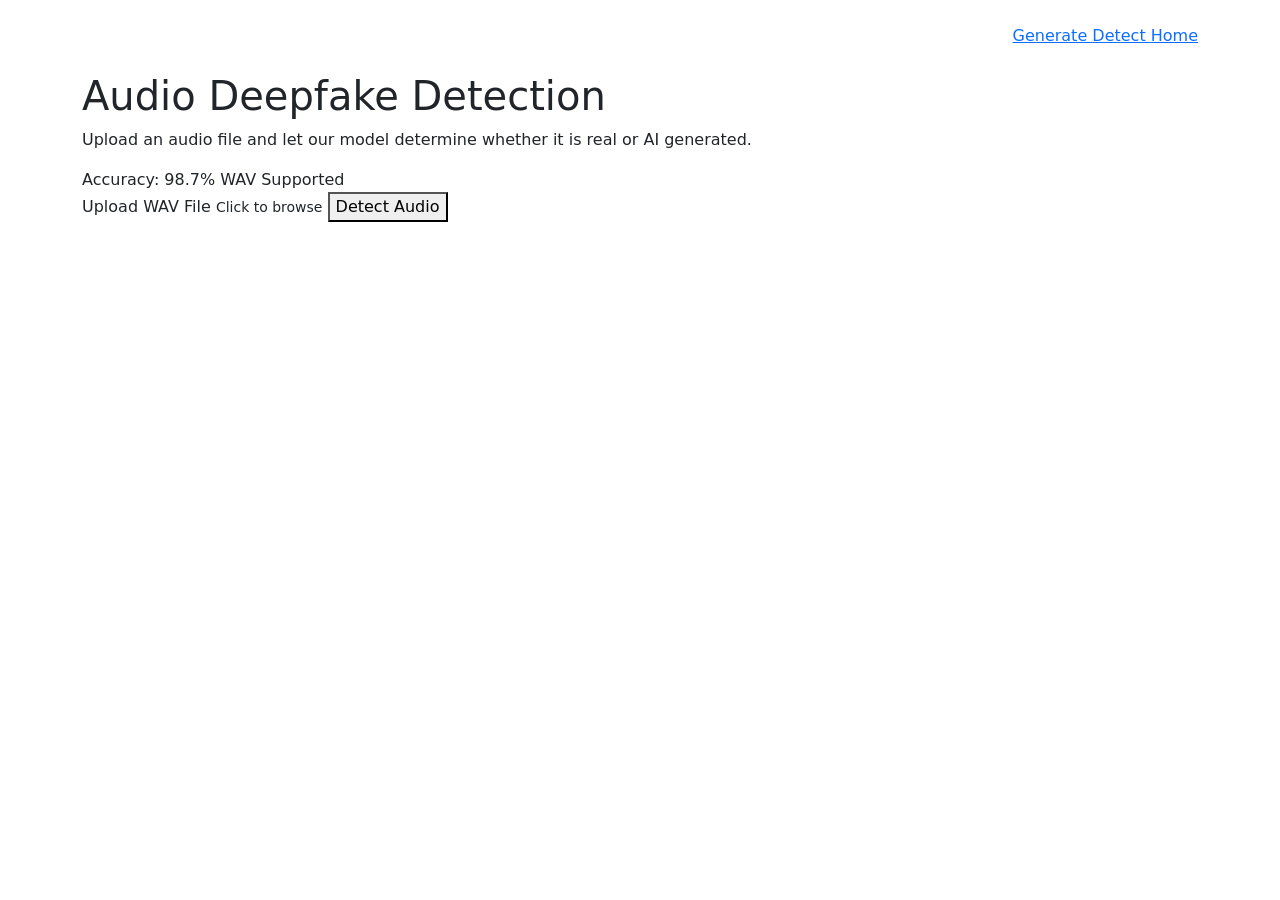
==== ملفات/web/audio-deepfake-web/pages/detection.html @ 6e1ce874 "Add detection page and update homepage" ====
<!DOCTYPE html>
<html lang="en">

<head>

    <meta charset="UTF-8">

    <meta name="viewport" content="width=device-width, initial-scale=1.0">

    <title>
        Audio Detection
    </title>

    <link rel="stylesheet" href="../css/style.css">

    <link rel="stylesheet" href="../css/detection.css">

    <link href="https://cdn.jsdelivr.net/npm/bootstrap@5.3.8/dist/css/bootstrap.min.css" rel="stylesheet">

</head>

<body>

    <nav class="navbar navbar-expand-lg navbar-dark py-3">

        <div class="container">

            <a class="navbar-brand fw-bold" href="../index.html">

                Audio Deepfake Studio

            </a>
            <div class="nav-links">

                <a href="generate.html" class="voice-nav">
                    Generate
                </a>

                <a href="detection.html" class="voice-nav">
                    Detect
                </a>

                <a href="../index.html" class="home-nav">
                    Home
                </a>

            </div>

        </div>

    </nav>

    <section class="detection-section">

        <div class="container">

            <div class="detection-header">

                <h1>

                    Audio Deepfake Detection

                </h1>

                <p>

                    Upload an audio file and let our model determine
                    whether it is real or AI generated.

                </p>

                <div class="model-info">

                    <span>

                        Accuracy: 98.7%

                    </span>

                    <span>

                        WAV Supported

                    </span>

                </div>

            </div>

            <div class="detect-card">

                <label for="audioFile" class="upload-box">

                    <span id="fileName">

                        Upload WAV File

                    </span>

                    <small>

                        Click to browse

                    </small>

                </label>

                <input type="file" id="audioFile" accept=".wav" hidden>

                <button id="detectBtn" class="detect-btn">

                    Detect Audio

                </button>

            </div>

            <div id="resultCard" class="result-card" style="display:none;">

                <h2>
                    Detection Result
                </h2>

                <div id="predictionBadge" class="fake-badge">

                    Waiting For Analysis

                </div>

                <div class="confidence-section">

                    <h3>
                        Confidence
                    </h3>

                    <div class="progress">

                        <div id="confidenceBar" class="progress-bar" style="width:0%;">
                        </div>

                    </div>

                    <p id="confidenceValue">

                        --

                    </p>

                </div>

                <div class="probabilities">

                    <div class="prob-card">

                        <h4>
                            Real
                        </h4>

                        <span id="realScore">

                            --

                        </span>

                    </div>

                    <div class="prob-card">

                        <h4>
                            Fake
                        </h4>

                        <span id="fakeScore">

                            --

                        </span>

                    </div>

                </div>

                <audio id="previewAudio" controls class="w-100 mt-4">
                </audio>

                <div class="result-actions">

                    <button id="clearDetection">

                        Clear

                    </button>

                </div>

            </div>

        </div>

    </section>

    <script src="../js/detection.js"></script>

</body>

</html>
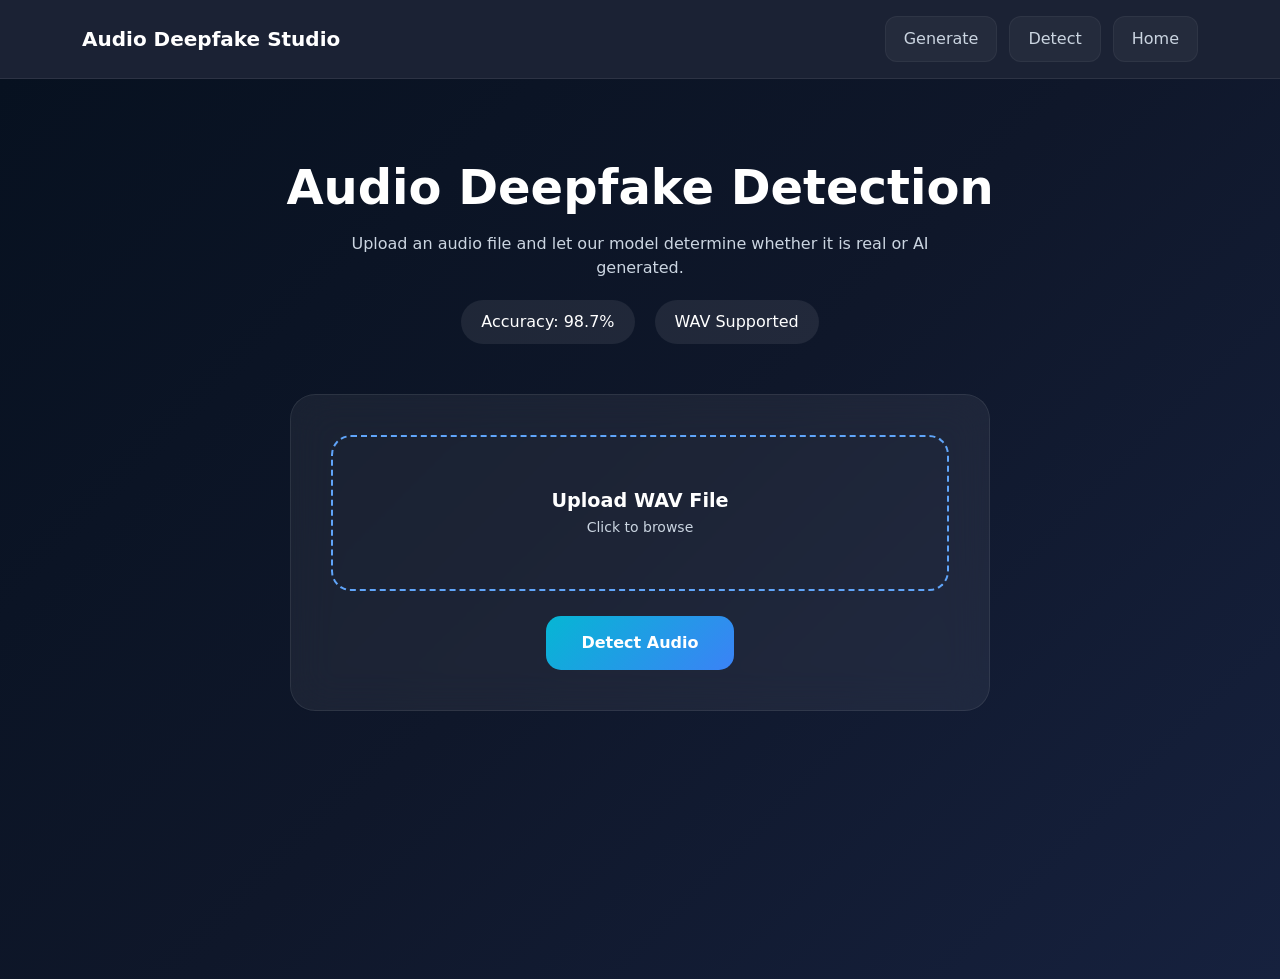
==== commit 2600f52c: "Fix Vercel CSS paths" ====
--- a/ملفات/web/audio-deepfake-web/pages/detection.html
+++ b/ملفات/web/audio-deepfake-web/pages/detection.html
@@ -11,9 +11,9 @@
         Audio Detection
     </title>
 
-    <link rel="stylesheet" href="../css/style.css">
-
-    <link rel="stylesheet" href="../css/detection.css">
+    <link rel="stylesheet" href="../CSS/style.css">
+
+    <link rel="stylesheet" href="../CSS/detection.css">
 
     <link href="https://cdn.jsdelivr.net/npm/bootstrap@5.3.8/dist/css/bootstrap.min.css" rel="stylesheet">
 
--- a/ملفات/web/audio-deepfake-web/CSS/style.css
+++ b/ملفات/web/audio-deepfake-web/CSS/style.css
@@ -0,0 +1,907 @@
+    body {
+
+        background:
+            linear-gradient(135deg,
+                #f8f6ff,
+                #eef7ff);
+
+        overflow-x: hidden;
+    }
+
+    .navbar-brand {
+
+        color: #6d5dfc !important;
+    }
+
+    .nav-link {
+
+        font-weight: 500;
+        margin-left: 15px;
+
+        position: relative;
+
+        z-index: 1;
+
+        overflow: hidden;
+
+        border-radius: 999px;
+
+        transition: .35s ease;
+    }
+
+    .nav-link::before {
+
+        content: "";
+
+        position: absolute;
+
+        inset: 0;
+
+        background: rgba(255, 255, 255, .15);
+
+        border-radius: 999px;
+
+        transform: scaleX(0);
+
+        transform-origin: center;
+
+        transition: transform .35s ease;
+
+        z-index: -1;
+    }
+
+    .nav-link:hover::before {
+
+        transform: scaleX(1);
+        background: rgba(205, 180, 255, .35);
+    }
+
+    .navbar {
+
+        position: absolute;
+
+        width: 100%;
+
+        z-index: 1000;
+    }
+
+    .navbar-brand,
+    .nav-link {
+
+        color: white !important;
+    }
+
+    /* ================= Overlay ================= */
+
+    #voiceOverlay {
+
+        position: fixed;
+
+        inset: 0;
+
+        z-index: 99999;
+
+        display: flex;
+
+        justify-content: center;
+
+        align-items: center;
+
+        background: rgba(10, 10, 30, .7);
+
+        backdrop-filter: blur(15px);
+    }
+
+
+
+    /* ================= Card ================= */
+
+    .voice-selection-card {
+
+        position: relative;
+
+        width: 650px;
+
+        max-width: 90%;
+
+        padding: 25px;
+
+        border-radius: 25px;
+
+        background: rgba(255, 255, 255, .10);
+
+        backdrop-filter: blur(20px);
+
+        border: 1px solid rgba(255, 255, 255, .15);
+
+        text-align: center;
+
+        box-shadow:
+            0 20px 60px rgba(0, 0, 0, .25);
+    }
+
+    .voice-selection-card h1 {
+
+        color: white;
+
+        font-size: 2.6rem;
+
+        margin-bottom: 5px;
+    }
+
+    .voice-selection-card p {
+
+        color: rgba(255, 255, 255, .75);
+
+        margin-bottom: 20px;
+    }
+
+    /* ================= Voice List ================= */
+
+    .voice-list {
+
+        display: flex;
+
+        flex-direction: column;
+
+        gap: 12px;
+
+        margin-bottom: 65px;
+    }
+
+    .voice-item {
+
+        display: flex;
+
+        align-items: center;
+
+        gap: 15px;
+
+        padding: 10px 18px;
+
+        border-radius: 999px;
+
+        cursor: pointer;
+
+        transition: .3s;
+
+        background: rgba(255, 255, 255, .08);
+    }
+
+    .voice-item:hover {
+
+        transform: translateX(8px);
+
+        background:
+            linear-gradient(135deg,
+                #7C5CFC,
+                #5EC8FF);
+    }
+
+    .voice-item img {
+
+        width: 45px;
+
+        height: 45px;
+
+        border-radius: 50%;
+
+        object-fit: cover;
+    }
+
+    .voice-item span {
+
+        color: white;
+
+        font-size: 1.15rem;
+
+        font-weight: 500;
+    }
+
+    /* ================= Custom Voice ================= */
+
+    .custom-voice {
+
+        justify-content: center;
+    }
+
+    .custom-voice i {
+
+        color: white;
+
+        font-size: 1.2rem;
+    }
+
+    /* ================= Home Button ================= */
+
+    .home-btn {
+
+        position: absolute;
+
+        right: 20px;
+
+        bottom: 15px;
+
+        padding: 10px 22px;
+
+        border: none;
+
+        border-radius: 999px;
+
+        background:
+            linear-gradient(135deg,
+                #7C5CFC,
+                #5EC8FF);
+
+        color: white;
+
+        text-decoration: none;
+
+        font-size: .95rem;
+    }
+
+    .home-btn:hover {
+
+        transform: translateY(-2px);
+    }
+
+    /* ================= Hero Section ================= */
+
+    .hero-section {
+
+        position: relative;
+
+        min-height: 100vh;
+
+        min-height: 100vh;
+
+        background:
+            linear-gradient(rgba(10, 15, 35, .45),
+                rgba(10, 15, 35, .45)),
+            url("../assets/images/background.png") no-repeat fixed;
+
+        background-size: cover;
+
+        background-position: center;
+    }
+
+    .hero-section h1 {
+
+        color: #ffffff;
+
+        text-shadow:
+            0 4px 20px rgba(0, 0, 0, .45);
+    }
+
+    .hero-section p {
+
+        color: #ffffff;
+
+        font-size: 1.3rem;
+
+        text-shadow:
+            0 2px 12px rgba(0, 0, 0, .55);
+
+        max-width: 650px;
+    }
+
+    .hero-buttons {
+
+        display: flex;
+
+        gap: 15px;
+
+        margin-top: 25px;
+
+        flex-wrap: wrap;
+    }
+
+    .demo-btn {
+
+        padding: 14px 28px;
+
+        border-radius: 12px;
+
+        text-decoration: none;
+
+        font-weight: 600;
+
+        color: white;
+
+        border: 2px solid rgba(255, 255, 255, .25);
+
+        transition: .3s;
+    }
+
+    .demo-btn:hover {
+
+        transform: translateY(-3px);
+
+        background: rgba(255, 255, 255, .08);
+
+        color: white;
+    }
+
+
+    /* ================= Services Section ================= */
+
+    .services-section {
+        position: relative;
+        padding: 120px 0;
+        overflow: hidden;
+
+        background:
+            radial-gradient(circle at 10% 20%, rgba(124, 92, 252, 0.45), transparent 28%),
+            radial-gradient(circle at 90% 70%, rgba(94, 200, 255, 0.38), transparent 30%),
+            linear-gradient(135deg, #14112e 0%, #1b2450 45%, #123a5f 100%);
+    }
+
+    .services-section .container {
+        position: relative;
+        z-index: 2;
+    }
+
+    .services-badge {
+        display: inline-block;
+
+        background: rgba(255, 255, 255, 0.14);
+        color: #ffffff;
+
+        padding: 10px 20px;
+        border-radius: 999px;
+
+        font-size: 14px;
+        font-weight: 700;
+        letter-spacing: 1px;
+
+        border: 1px solid rgba(255, 255, 255, 0.25);
+        backdrop-filter: blur(12px);
+    }
+
+    .services-section h2 {
+        color: #ffffff;
+        font-size: 42px;
+    }
+
+    .services-section .text-muted {
+        color: rgba(255, 255, 255, 0.75) !important;
+    }
+
+    .service-card {
+        height: 100%;
+
+        background: rgba(255, 255, 255, 0.12);
+        color: #ffffff;
+
+        padding: 45px 32px;
+        border-radius: 32px;
+
+        text-align: center;
+
+        border: 1px solid rgba(255, 255, 255, 0.18);
+        backdrop-filter: blur(18px);
+
+        box-shadow: 0 25px 70px rgba(0, 0, 0, 0.22);
+
+        transition: 0.35s ease;
+    }
+
+    .service-card:hover {
+        transform: translateY(-14px);
+
+        background: linear-gradient(135deg, #7C5CFC, #5EC8FF);
+
+        box-shadow: 0 35px 90px rgba(94, 200, 255, 0.28);
+    }
+
+    .service-icon {
+        width: 92px;
+        height: 92px;
+
+        margin: 0 auto 26px;
+
+        border-radius: 28px;
+
+        display: flex;
+        justify-content: center;
+        align-items: center;
+
+        background: rgba(255, 255, 255, 0.18);
+
+        border: 1px solid rgba(255, 255, 255, 0.25);
+    }
+
+    .service-icon i {
+        font-size: 38px;
+        color: #ffffff;
+    }
+
+    .service-card h3 {
+        color: #ffffff;
+
+        margin-bottom: 18px;
+
+        font-size: 30px;
+        font-weight: 800;
+    }
+
+    .service-card p {
+        color: rgba(255, 255, 255, 0.78);
+
+        font-size: 17px;
+        line-height: 1.8;
+    }
+
+    .service-card:hover h3,
+    .service-card:hover p {
+        color: #ffffff;
+    }
+
+    /* ================= Portfolio ================= */
+
+    .portfolio-section {
+
+        padding: 120px 0;
+
+        background:
+            linear-gradient(180deg,
+                #f3f6ff 0%,
+                #edf2ff 50%,
+                #f3f6ff 100%);
+    }
+
+    .portfolio-badge {
+
+        background: #7C5CFC;
+
+        color: white;
+
+        padding: 10px 18px;
+
+        border-radius: 999px;
+
+        font-size: 14px;
+
+        font-weight: 600;
+    }
+
+    .source-text-card {
+
+        background: white;
+
+        padding: 35px;
+
+        border: 2px solid rgba(124, 92, 252, .15);
+
+        border-radius: 30px;
+
+        box-shadow:
+            0 20px 50px rgba(124, 92, 252, .08);
+
+        text-align: center;
+    }
+
+    .source-text-card h3 {
+
+        margin-bottom: 20px;
+
+        color: #1E293B;
+
+        font-weight: 700;
+    }
+
+    .source-text-card p {
+
+        font-size: 18px;
+
+        line-height: 1.9;
+
+        color: #475569;
+
+        max-width: 900px;
+
+        margin: auto;
+    }
+
+    .voice-card {
+
+        background: rgba(255, 255, 255, .55);
+
+        backdrop-filter: blur(12px);
+
+        border: 1px solid rgba(124, 92, 252, .15);
+
+        padding: 30px;
+
+        border-radius: 30px;
+
+        text-align: center;
+
+        transition: .35s ease;
+
+        box-shadow:
+            0 15px 40px rgba(124, 92, 252, .08);
+
+        height: 400px;
+
+        display: flex;
+
+        flex-direction: column;
+    }
+
+    .voice-card:hover {
+
+        transform: translateY(-8px);
+
+        border-color: #7C5CFC;
+
+        box-shadow:
+            0 20px 50px rgba(124, 92, 252, .15);
+    }
+
+    .voice-avatar {
+
+        width: 120px;
+
+        height: 120px;
+
+        border-radius: 50%;
+
+        object-fit: cover;
+
+        margin: 0 auto 20px;
+
+        border: 4px solid rgba(124, 92, 252, .15);
+
+        display: block;
+    }
+
+    .voice-card h4 {
+        margin-top: 10px;
+
+        margin-bottom: 20px;
+
+        font-weight: 700;
+
+        color: #1E293B;
+    }
+
+    .custom-card p {
+
+        color: #64748B;
+
+        margin: 10px 0 20px;
+    }
+
+    .voice-card audio {
+        width: 100%;
+        margin-top: auto;
+    }
+
+    .custom-avatar {
+        width: 120px;
+        height: 120px;
+        border-radius: 50%;
+        margin: auto;
+        margin-bottom: 20px;
+
+        display: flex;
+        justify-content: center;
+        align-items: center;
+
+        background: linear-gradient(135deg, #7C5CFC, #5EC8FF);
+
+        box-shadow:
+            0 15px 35px rgba(124, 92, 252, .35);
+    }
+
+    .custom-card {
+
+        display: flex;
+
+        flex-direction: column;
+
+        justify-content: center;
+
+        align-items: center;
+
+        text-align: center;
+    }
+
+    .custom-avatar i {
+        font-size: 50px;
+        color: white;
+    }
+
+    .custom-card .btn {
+
+        margin-top: 15px;
+
+        border-radius: 12px;
+
+        padding: 12px 24px;
+    }
+
+    .journey-section {
+
+        padding: 140px 0;
+
+        background:
+            linear-gradient(135deg,
+                #0f172a,
+                #111827,
+                #1e293b);
+
+        overflow: hidden;
+    }
+
+    .journey-header {
+
+        text-align: center;
+
+        margin-bottom: 100px;
+    }
+
+    .journey-header h2 {
+
+        color: white;
+
+        font-size: 42px;
+
+        margin-top: 20px;
+
+        font-weight: 700;
+    }
+
+    .journey-badge {
+
+        background: #06b6d4;
+
+        color: white;
+
+        padding: 10px 18px;
+
+        border-radius: 999px;
+
+        font-size: 14px;
+
+        font-weight: 600;
+    }
+
+    .journey-timeline {
+
+        position: relative;
+
+        width: 100%;
+
+        max-width: 1100px;
+
+        margin: auto;
+
+        height: 700px;
+    }
+
+    /*الخطوط*/
+    .journey-line {
+        position: absolute;
+        display: block;
+        background: linear-gradient(90deg, #38bdf8, #8b5cf6);
+        z-index: 1;
+        border-radius: 999px;
+        box-shadow: 0 0 18px rgba(56, 189, 248, .35);
+        z-index: 1;
+    }
+
+    .line-1 {
+        top: 70px;
+        left: 140px;
+        right: 140px;
+        height: 4px;
+    }
+
+    .line-2 {
+        top: 143px;
+        right: 70px;
+        width: 4px;
+        height: 105px;
+        background: linear-gradient(180deg, #8b5cf6, #38bdf8);
+    }
+
+    .line-3 {
+        top: 320px;
+        left: 140px;
+        right: 140px;
+        height: 4px;
+    }
+
+    .line-4 {
+        top: 393px;
+        left: 70px;
+        width: 4px;
+        height: 105px;
+        background: linear-gradient(180deg, #38bdf8, #8b5cf6);
+    }
+
+    .line-5 {
+        top: 570px;
+        left: 140px;
+        right: 140px;
+        height: 4px;
+    }
+
+    /* الدوائر */
+
+    .journey-node {
+        z-index: 5;
+        position: absolute;
+    }
+
+    .node-1 {
+        top: 0;
+        left: 0;
+    }
+
+    .node-2 {
+        top: 0;
+        right: 0;
+    }
+
+    .node-3 {
+        top: 250px;
+        left: 0;
+    }
+
+    .node-4 {
+        top: 250px;
+        right: 0;
+    }
+
+    .node-5 {
+        top: 500px;
+        left: 0;
+    }
+
+    .node-6 {
+        top: 500px;
+        right: 0;
+    }
+
+    .journey-node img {
+
+        position: relative;
+        z-index: 10;
+        width: 140px;
+
+        height: 140px;
+
+        border-radius: 50%;
+
+        object-fit: cover;
+
+        border: 4px solid #38bdf8;
+
+        cursor: pointer;
+
+        transition: .4s;
+
+        box-shadow:
+            0 0 30px rgba(56, 189, 248, .25);
+    }
+
+    .journey-node:hover img {
+
+        transform: scale(2.15);
+
+        box-shadow:
+            0 0 50px rgba(56, 189, 248, .6);
+    }
+
+    /* Popup */
+
+    .journey-popup {
+
+        position: absolute;
+
+        z-index: 999;
+
+        bottom: 170px;
+
+        left: 50%;
+
+        transform:
+            translateX(-50%);
+
+        width: 260px;
+
+        background: white;
+
+        padding: 18px;
+
+        border-radius: 20px;
+
+        text-align: center;
+
+        opacity: 0;
+
+        visibility: hidden;
+
+        transition: .3s;
+    }
+
+    .journey-node:hover .journey-popup {
+
+        opacity: 1;
+
+        visibility: visible;
+    }
+
+    .journey-popup h4 {
+
+        color: #0f172a;
+
+        margin-bottom: 10px;
+    }
+
+    .journey-popup p {
+
+        color: #64748b;
+
+        margin: 0;
+    }
+
+    .footer {
+
+        background: #0f172a;
+
+        padding: 15px 0;
+
+        text-align: center;
+    }
+
+    .social-links {
+
+        display: flex;
+
+        justify-content: center;
+
+        gap: 12px;
+
+        margin-bottom: 8px;
+    }
+
+    .social-links a {
+
+        width: 34px;
+
+        height: 34px;
+
+        display: flex;
+
+        align-items: center;
+
+        justify-content: center;
+
+        border-radius: 50%;
+
+        color: white;
+
+        text-decoration: none;
+
+        background: rgba(255, 255, 255, .08);
+
+        transition: .3s;
+    }
+
+    .social-links a:hover {
+
+        transform: translateY(-2px);
+
+        background: #38bdf8;
+    }
+
+    .footer small {
+
+        color: #94a3b8;
+
+        font-size: 12px;
+    }
--- a/ملفات/web/audio-deepfake-web/CSS/detection.css
+++ b/ملفات/web/audio-deepfake-web/CSS/detection.css
@@ -0,0 +1,404 @@
+.navbar {
+
+    background: rgba(15, 23, 42, .95);
+
+    backdrop-filter: blur(12px);
+
+    border-bottom: 1px solid rgba(255, 255, 255, .08);
+}
+
+.navbar-brand {
+
+    color: white !important;
+
+    font-weight: 700;
+}
+
+.nav-links {
+
+    display: flex;
+
+    gap: 12px;
+}
+
+.voice-nav,
+.home-nav {
+
+    text-decoration: none;
+
+    color: #cbd5e1;
+
+    padding: 10px 18px;
+
+    border-radius: 12px;
+
+    transition: .3s;
+
+    background: rgba(255, 255, 255, .04);
+
+    border: 1px solid rgba(255, 255, 255, .05);
+}
+
+.voice-nav:hover,
+.home-nav:hover {
+
+    color: white;
+
+    background: linear-gradient(135deg,
+            #06b6d4,
+            #3b82f6);
+
+    transform: translateY(-2px);
+
+    box-shadow:
+        0 0 15px rgba(59, 130, 246, .35);
+}
+
+.detection-section {
+
+    min-height: 100vh;
+
+    padding: 80px 0;
+
+    background:
+        linear-gradient(135deg,
+            #071120,
+            #0f172a,
+            #16213e);
+}
+
+.detection-header {
+
+    text-align: center;
+
+    margin-bottom: 50px;
+}
+
+.detection-header h1 {
+
+    color: white;
+
+    font-size: 3rem;
+
+    font-weight: 700;
+}
+
+.detection-header p {
+
+    color: #cbd5e1;
+
+    max-width: 650px;
+
+    margin: 15px auto;
+}
+
+.model-info {
+
+    display: flex;
+
+    justify-content: center;
+
+    gap: 20px;
+
+    margin-top: 20px;
+}
+
+.model-info span {
+
+    background:
+        rgba(255, 255, 255, .08);
+
+    color: white;
+
+    padding: 10px 20px;
+
+    border-radius: 30px;
+}
+
+.detect-card {
+
+    max-width: 700px;
+
+    margin: auto;
+
+    background:
+        rgba(255, 255, 255, .06);
+
+    backdrop-filter: blur(20px);
+
+    padding: 40px;
+
+    border-radius: 25px;
+
+    text-align: center;
+
+    border:
+        1px solid rgba(255, 255, 255, .08);
+}
+
+.upload-box {
+
+    width: 100%;
+
+    display: block;
+
+    padding: 50px;
+
+    border: 2px dashed #60a5fa;
+
+    border-radius: 20px;
+
+    color: white;
+
+    cursor: pointer;
+
+    transition: .3s;
+}
+
+.upload-box:hover {
+
+    background:
+        rgba(255, 255, 255, .05);
+}
+
+.upload-box span {
+
+    display: block;
+
+    font-size: 1.2rem;
+
+    font-weight: 600;
+}
+
+.upload-box small {
+
+    color: #cbd5e1;
+}
+
+.detect-btn {
+
+    margin-top: 25px;
+
+    border: none;
+
+    padding: 15px 35px;
+
+    border-radius: 15px;
+
+    color: white;
+
+    font-weight: 600;
+
+    background:
+        linear-gradient(135deg,
+            #06b6d4,
+            #3b82f6);
+
+    transition: .3s;
+}
+
+.detect-btn:hover {
+
+    transform:
+        translateY(-3px);
+}
+
+.result-card {
+
+    max-width: 800px;
+
+    margin: 50px auto;
+
+    background:
+        rgba(255, 255, 255, .06);
+
+    backdrop-filter: blur(20px);
+
+    padding: 40px;
+
+    border-radius: 25px;
+
+    text-align: center;
+
+    border:
+        1px solid rgba(255, 255, 255, .08);
+}
+
+.result-card h2 {
+
+    color: white;
+
+    margin-bottom: 25px;
+}
+
+.fake-badge {
+
+    display: inline-block;
+
+    padding: 12px 25px;
+
+    border-radius: 30px;
+
+    color: white;
+
+    font-weight: 700;
+
+    background:
+        linear-gradient(135deg,
+            #ef4444,
+            #f97316);
+}
+
+.real-badge {
+
+    display: inline-block;
+
+    padding: 12px 25px;
+
+    border-radius: 30px;
+
+    color: white;
+
+    font-weight: 700;
+
+    background:
+        linear-gradient(135deg,
+            #22c55e,
+            #14b8a6);
+}
+
+.confidence-section {
+
+    margin-top: 35px;
+}
+
+.confidence-section h3 {
+
+    color: white;
+}
+
+.progress {
+
+    height: 16px;
+
+    margin-top: 15px;
+
+    border-radius: 20px;
+
+    background:
+        rgba(255, 255, 255, .08);
+}
+
+.progress-bar {
+
+    width: 0%;
+
+    border-radius: 20px;
+
+    background:
+        linear-gradient(90deg,
+            #8b5cf6,
+            #ec4899);
+}
+
+#confidenceValue {
+
+    color: white;
+
+    font-size: 1.3rem;
+
+    font-weight: 700;
+
+    margin-top: 10px;
+}
+
+.probabilities {
+
+    display: flex;
+
+    gap: 20px;
+
+    margin-top: 30px;
+}
+
+.prob-card {
+
+    flex: 1;
+
+    background:
+        rgba(255, 255, 255, .05);
+
+    padding: 25px;
+
+    border-radius: 20px;
+}
+
+.prob-card h4 {
+
+    color: #cbd5e1;
+}
+
+.prob-card span {
+
+    color: white;
+
+    font-size: 1.5rem;
+
+    font-weight: 700;
+}
+
+#previewAudio {
+
+    margin-top: 30px;
+}
+
+.result-actions {
+
+    display: flex;
+
+    justify-content: center;
+
+    gap: 15px;
+
+    margin-top: 30px;
+}
+
+.result-actions button {
+
+    border: none;
+
+    padding: 12px 25px;
+
+    border-radius: 12px;
+
+    color: white;
+
+    font-weight: 600;
+}
+
+#downloadReport {
+
+    background:
+        linear-gradient(135deg,
+            #8b5cf6,
+            #ec4899);
+}
+
+#clearDetection {
+
+    background:
+        rgba(255, 255, 255, .08);
+}
+
+@media(max-width:768px) {
+
+    .probabilities {
+
+        flex-direction: column;
+    }
+
+    .detection-header h1 {
+
+        font-size: 2rem;
+    }
+}
